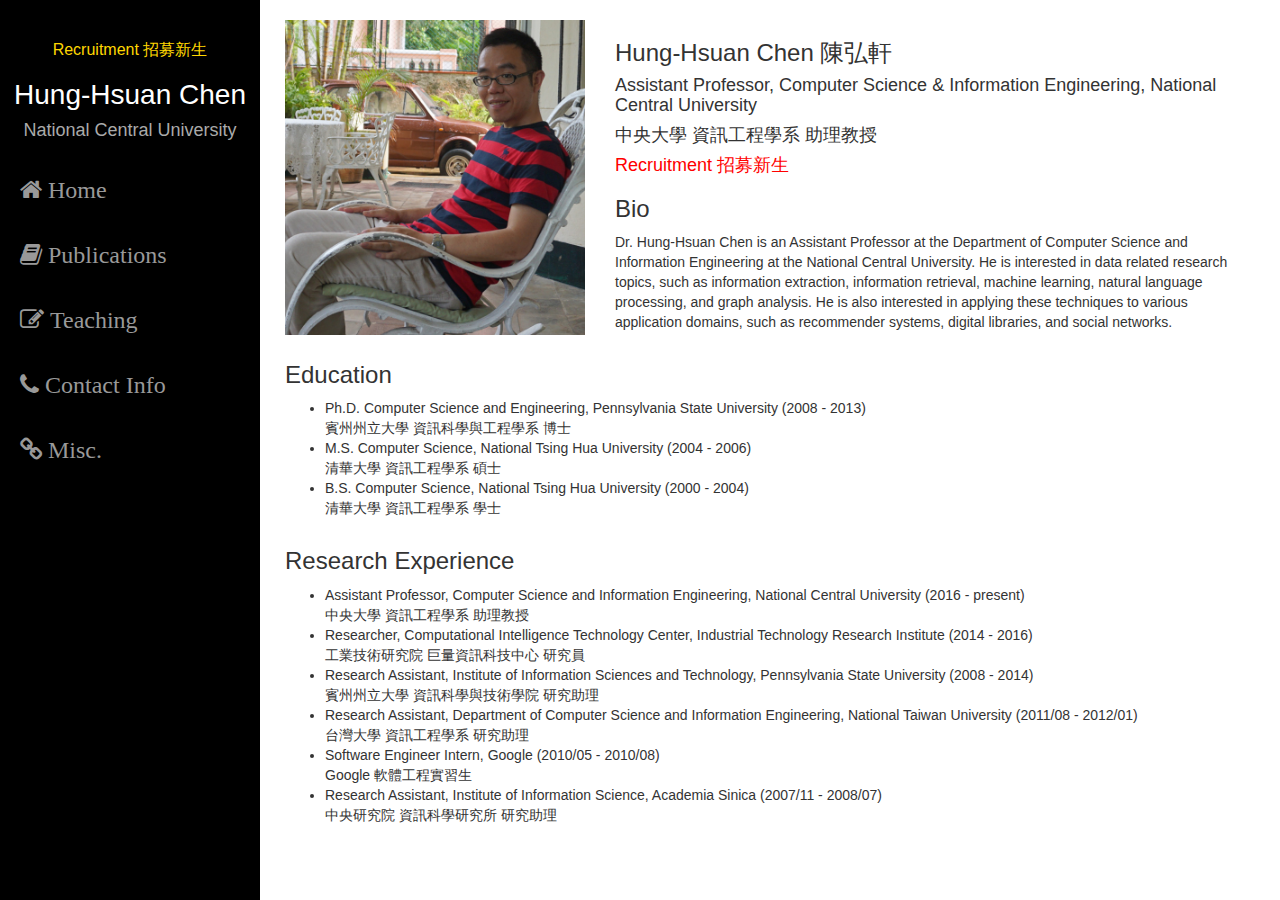
==== index.html @ 68f574a7 "Add html files" ====
<!DOCTYPE html><html lang="en"><head><title>Hung-Hsuan Chen - National Central University</title><meta http-equiv="Content-Type" content="text/html; charset=UTF-8"><meta name="viewport" content="width=device-width, initial-scale=1, maximum-scale=1"><meta name="keywords" content="machine learning, data mining, data analysis, big data, search engines, digital libraries, information retrieval, information extraction"><meta name="description" content="陳弘軒 Hung-Hsuan Chen's academic personal page"><link rel="stylesheet" href="css/bootstrap.min.css"><link rel="stylesheet" href="css/jquery.css"><link rel="stylesheet" href="css/font-awesome-4.6.3/css/font-awesome.min.css"><!-- Custom CSS --><link rel="stylesheet" href="css/simple-sidebar.css"><link rel="stylesheet" href="css/customize.css"><!-- WARNING: Respond.js doesn't work if you view the page via file:// -->
<!--[if lt IE 9]><script src="https://oss.maxcdn.com/libs/html5shiv/3.7.0/html5shiv.js"></script><script src="https://oss.maxcdn.com/libs/respond.js/1.4.2/respond.min.js"></script><![endif]--></head><body><div id="wrapper"><div id="sidebar-wrapper"><div id="profile"><div class="title"><h4> <a href="recruitment.html" style="font-size: 16px; font-weight: 300; color: #FFD700; margin: 0px 0 10px 0; text-align: left">Recruitment 招募新生</a></h4><h2>Hung-Hsuan Chen</h2><h3>National Central University</h3></div></div><div class="sidebar-nav"><li class="sidebar-brand"><a class="fa fa-home fa-lg" href="index.html" aria-hidden="true"> Home</a></li><li class="sidebar-brand"><a class="fa fa-book fa-lg" href="publications.html" aria-hidden="true"> Publications</a></li><li class="sidebar-brand"><a class="fa fa-pencil-square-o fa-lg" href="teaching.html" aria-hidden="true"> Teaching</a></li><li class="sidebar-brand"><a class="fa fa-phone fa-lg" href="contact.html" aria-hidden="true"> Contact Info</a></li><li class="sidebar-brand"><a class="fa fa-chain fa-lg" href="misc.html" aria-hidden="true"> Misc.</a></li></div></div><div id="page-content-wrapper"><div class="container-fluid"><div class="row"><div class="col-lg-4"><img class="img-responsive" src="img/about-profile-pic.JPG"></div><div class="col-lg-8"><h3>Hung-Hsuan Chen 陳弘軒</h3><h4>Assistant Professor, Computer Science & Information Engineering, National Central University</h4><h4>中央大學 資訊工程學系 助理教授</h4><h4> <a href="recruitment.html" style="color:red">Recruitment 招募新生</a></h4><h3>Bio</h3><p>Dr. Hung-Hsuan Chen is an Assistant Professor at the Department of Computer Science and Information Engineering at the National Central University.  He is interested in data related research topics, such as information extraction, information retrieval, machine learning, natural language processing, and graph analysis. He is also interested in applying these techniques to various application domains, such as recommender systems, digital libraries, and social networks.</p></div></div><div class="row"><div class="col-lg-12"><h3>Education</h3><ul><li>Ph.D. Computer Science and Engineering, Pennsylvania State University (2008 - 2013) <br /> 賓州州立大學 資訊科學與工程學系 博士</li><li>M.S. Computer Science, National Tsing Hua University (2004 - 2006) <br /> 清華大學 資訊工程學系 碩士</li><li>B.S. Computer Science, National Tsing Hua University (2000 - 2004) <br /> 清華大學 資訊工程學系 學士</li></ul></div></div><div class="row"><div class="col-lg-12"><h3>Research Experience</h3><ul><li>Assistant Professor, Computer Science and Information Engineering, National Central University (2016 - present) <br /> 中央大學 資訊工程學系 助理教授</li><li>Researcher, Computational Intelligence Technology Center, Industrial Technology Research Institute (2014 - 2016) <br /> 工業技術研究院 巨量資訊科技中心 研究員</li><li>Research Assistant, Institute of Information Sciences and Technology, Pennsylvania State University (2008 - 2014) <br /> 賓州州立大學 資訊科學與技術學院 研究助理</li><li>Research Assistant, Department of Computer Science and Information Engineering, National Taiwan University (2011/08 - 2012/01) <br /> 台灣大學 資訊工程學系 研究助理</li><li>Software Engineer Intern, Google (2010/05 - 2010/08) <br /> Google 軟體工程實習生</li><li>Research Assistant, Institute of Information Science, Academia Sinica (2007/11 - 2008/07) <br /> 中央研究院 資訊科學研究所 研究助理</li></ul><!--p Make sure to keep all page content within the <code>#page-content-wrapper</code>.-->
<!--a(href="#menu-toggle", class="btn btn-default" id="menu-toggle") Toggle Menu --></div></div></div></div></div></body><!-- jQuery --><script src="js/jquery.js"></script><!-- Bootstrap Core JavaScript --><script src="js/bootstrap.min.js"></script><!-- Menu Toggle Script --><script src="js/toggle.js"></script></html>
---- css/simple-sidebar.css ----
/*!
 * Start Bootstrap - Simple Sidebar (http://startbootstrap.com/)
 * Copyright 2013-2016 Start Bootstrap
 * Licensed under MIT (https://github.com/BlackrockDigital/startbootstrap/blob/gh-pages/LICENSE)
 */

 body {
    overflow-x: hidden;
 }

/* Toggle Styles */

#wrapper {
    padding-left: 0;
    -webkit-transition: all 0.5s ease;
    -moz-transition: all 0.5s ease;
    -o-transition: all 0.5s ease;
    transition: all 0.5s ease;
}

#wrapper.toggled {
    padding-left: 250px;
}

#sidebar-wrapper {
    z-index: 1000;
    position: fixed;
    left: 250px;
    width: 0;
    height: 100%;
    margin-left: -250px;
    overflow-y: auto;
    background: #000;
    -webkit-transition: all 0.5s ease;
    -moz-transition: all 0.5s ease;
    -o-transition: all 0.5s ease;
    transition: all 0.5s ease;
}

#wrapper.toggled #sidebar-wrapper {
    width: 250px;
}

#page-content-wrapper {
    width: 100%;
    position: absolute;
    padding: 15px;
}

#wrapper.toggled #page-content-wrapper {
    position: absolute;
    margin-right: -250px;
}

/* Sidebar Styles */

.sidebar-nav {
    position: absolute;
    top: 100;
    width: 250px;
    margin: 0;
    padding: 0;
    list-style: none;
}

.sidebar-nav li {
    text-indent: 20px;
    line-height: 40px;
}

.sidebar-nav li a {
    display: block;
    text-decoration: none;
    color: #999999;
}

.sidebar-nav li a:hover {
    text-decoration: none;
    color: #fff;
    background: rgba(255,255,255,0.2);
}

.sidebar-nav li a:active,
.sidebar-nav li a:focus {
    text-decoration: none;
}

.sidebar-nav > .sidebar-brand {
    height: 65px;
    font-size: 18px;
    line-height: 60px;
}

.sidebar-nav > .sidebar-brand a {
    color: #999999;
}

.sidebar-nav > .sidebar-brand a:hover {
    color: #fff;
    background: none;
}

@media(min-width:768px) {
    #wrapper {
        padding-left: 250px;
    }

    #wrapper.toggled {
        padding-left: 0;
    }

    #sidebar-wrapper {
        width: 260px;
    }

    #wrapper.toggled #sidebar-wrapper {
        width: 0;
    }

    #page-content-wrapper {
        padding: 20px;
        position: relative;
    }

    #wrapper.toggled #page-content-wrapper {
        position: relative;
        margin-right: 0;
    }
}

/* Profile Style */
#profile {
	text-align: center;
	padding: 30px 10px;
	position: relative;
}

#profile .portrate {
	background-image: url(../img/jennifer-doe.jpg);
	width: 125px;
	margin: 0 auto;
	height: 125px;
	border-radius: 50%;

	-webkit-background-size: cover;
	-moz-background-size: cover;
	background-size: cover;
}

#profile .title h2 {
	font-size: 28px;
	font-weight: 300;
	color: #fff;
	margin: 20px 0 10px 0;
}

#profile .title h3 {
	font-size: 18px;
	font-weight: 300;
	color: #aaa;
	margin: 0px 0 10px 0;
}
---- css/customize.css ----
#profile {
	text-align: center;
	padding: 30px 10px;
	position: relative;
}

#profile .portrate {
	background-image: url(../img/jennifer-doe.jpg);
	width: 125px;
	margin: 0 auto;
	height: 125px;
	border-radius: 50%;

	-webkit-background-size: cover;
	-moz-background-size: cover;
	background-size: cover;
}

#profile .title h2 {
	font-size: 28px;
	font-weight: 300;
	color: #fff;
	margin: 20px 0 10px 0;
}

#profile .title h3 {
	font-size: 18px;
	font-weight: 300;
	color: #aaa;
	margin: 0px 0 10px 0;
}
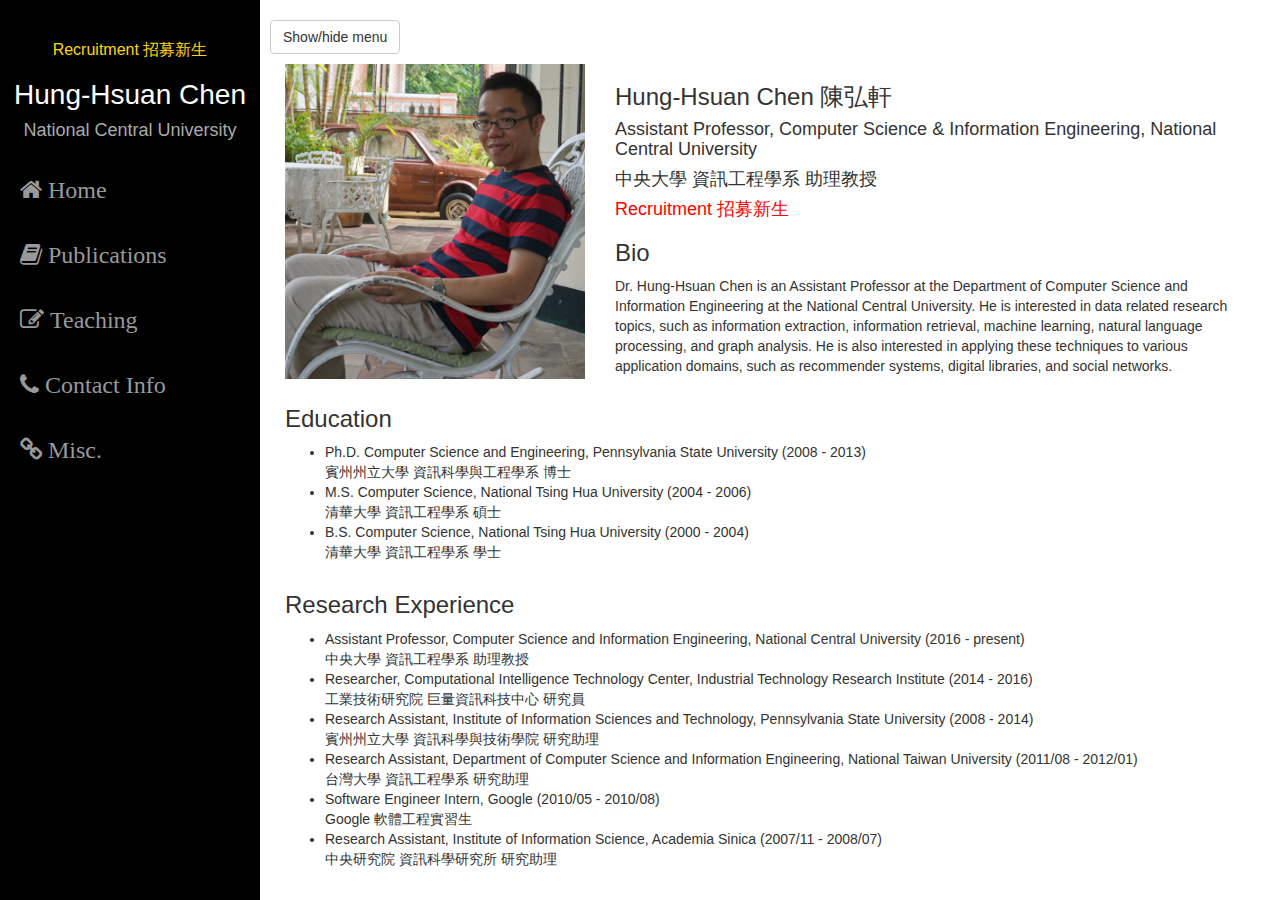
==== commit 7b0576c1: "Correct toggle function" ====
--- a/index.html
+++ b/index.html
@@ -1,3 +1,3 @@
 <!DOCTYPE html><html lang="en"><head><title>Hung-Hsuan Chen - National Central University</title><meta http-equiv="Content-Type" content="text/html; charset=UTF-8"><meta name="viewport" content="width=device-width, initial-scale=1, maximum-scale=1"><meta name="keywords" content="machine learning, data mining, data analysis, big data, search engines, digital libraries, information retrieval, information extraction"><meta name="description" content="陳弘軒 Hung-Hsuan Chen's academic personal page"><link rel="stylesheet" href="css/bootstrap.min.css"><link rel="stylesheet" href="css/jquery.css"><link rel="stylesheet" href="css/font-awesome-4.6.3/css/font-awesome.min.css"><!-- Custom CSS --><link rel="stylesheet" href="css/simple-sidebar.css"><link rel="stylesheet" href="css/customize.css"><!-- WARNING: Respond.js doesn't work if you view the page via file:// -->
-<!--[if lt IE 9]><script src="https://oss.maxcdn.com/libs/html5shiv/3.7.0/html5shiv.js"></script><script src="https://oss.maxcdn.com/libs/respond.js/1.4.2/respond.min.js"></script><![endif]--></head><body><div id="wrapper"><div id="sidebar-wrapper"><div id="profile"><div class="title"><h4> <a href="recruitment.html" style="font-size: 16px; font-weight: 300; color: #FFD700; margin: 0px 0 10px 0; text-align: left">Recruitment 招募新生</a></h4><h2>Hung-Hsuan Chen</h2><h3>National Central University</h3></div></div><div class="sidebar-nav"><li class="sidebar-brand"><a class="fa fa-home fa-lg" href="index.html" aria-hidden="true"> Home</a></li><li class="sidebar-brand"><a class="fa fa-book fa-lg" href="publications.html" aria-hidden="true"> Publications</a></li><li class="sidebar-brand"><a class="fa fa-pencil-square-o fa-lg" href="teaching.html" aria-hidden="true"> Teaching</a></li><li class="sidebar-brand"><a class="fa fa-phone fa-lg" href="contact.html" aria-hidden="true"> Contact Info</a></li><li class="sidebar-brand"><a class="fa fa-chain fa-lg" href="misc.html" aria-hidden="true"> Misc.</a></li></div></div><div id="page-content-wrapper"><div class="container-fluid"><div class="row"><div class="col-lg-4"><img class="img-responsive" src="img/about-profile-pic.JPG"></div><div class="col-lg-8"><h3>Hung-Hsuan Chen 陳弘軒</h3><h4>Assistant Professor, Computer Science & Information Engineering, National Central University</h4><h4>中央大學 資訊工程學系 助理教授</h4><h4> <a href="recruitment.html" style="color:red">Recruitment 招募新生</a></h4><h3>Bio</h3><p>Dr. Hung-Hsuan Chen is an Assistant Professor at the Department of Computer Science and Information Engineering at the National Central University.  He is interested in data related research topics, such as information extraction, information retrieval, machine learning, natural language processing, and graph analysis. He is also interested in applying these techniques to various application domains, such as recommender systems, digital libraries, and social networks.</p></div></div><div class="row"><div class="col-lg-12"><h3>Education</h3><ul><li>Ph.D. Computer Science and Engineering, Pennsylvania State University (2008 - 2013) <br /> 賓州州立大學 資訊科學與工程學系 博士</li><li>M.S. Computer Science, National Tsing Hua University (2004 - 2006) <br /> 清華大學 資訊工程學系 碩士</li><li>B.S. Computer Science, National Tsing Hua University (2000 - 2004) <br /> 清華大學 資訊工程學系 學士</li></ul></div></div><div class="row"><div class="col-lg-12"><h3>Research Experience</h3><ul><li>Assistant Professor, Computer Science and Information Engineering, National Central University (2016 - present) <br /> 中央大學 資訊工程學系 助理教授</li><li>Researcher, Computational Intelligence Technology Center, Industrial Technology Research Institute (2014 - 2016) <br /> 工業技術研究院 巨量資訊科技中心 研究員</li><li>Research Assistant, Institute of Information Sciences and Technology, Pennsylvania State University (2008 - 2014) <br /> 賓州州立大學 資訊科學與技術學院 研究助理</li><li>Research Assistant, Department of Computer Science and Information Engineering, National Taiwan University (2011/08 - 2012/01) <br /> 台灣大學 資訊工程學系 研究助理</li><li>Software Engineer Intern, Google (2010/05 - 2010/08) <br /> Google 軟體工程實習生</li><li>Research Assistant, Institute of Information Science, Academia Sinica (2007/11 - 2008/07) <br /> 中央研究院 資訊科學研究所 研究助理</li></ul><!--p Make sure to keep all page content within the <code>#page-content-wrapper</code>.-->
+<!--[if lt IE 9]><script src="https://oss.maxcdn.com/libs/html5shiv/3.7.0/html5shiv.js"></script><script src="https://oss.maxcdn.com/libs/respond.js/1.4.2/respond.min.js"></script><![endif]--></head><body><div id="wrapper"><div id="sidebar-wrapper"><div id="profile"><div class="title"><h4> <a href="recruitment.html" style="font-size: 16px; font-weight: 300; color: #FFD700; margin: 0px 0 10px 0; text-align: left">Recruitment 招募新生</a></h4><h2>Hung-Hsuan Chen</h2><h3>National Central University</h3></div></div><div class="sidebar-nav"><li class="sidebar-brand"><a class="fa fa-home fa-lg" href="index.html" aria-hidden="true"> Home</a></li><li class="sidebar-brand"><a class="fa fa-book fa-lg" href="publications.html" aria-hidden="true"> Publications</a></li><li class="sidebar-brand"><a class="fa fa-pencil-square-o fa-lg" href="teaching.html" aria-hidden="true"> Teaching</a></li><li class="sidebar-brand"><a class="fa fa-phone fa-lg" href="contact.html" aria-hidden="true"> Contact Info</a></li><li class="sidebar-brand"><a class="fa fa-chain fa-lg" href="misc.html" aria-hidden="true"> Misc.</a></li></div></div><div id="page-content-wrapper"><p><a class="btn btn-default" href="#menu-toggle" id="menu-toggle">Show/hide menu</a></p><div class="container-fluid"><div class="row"><div class="col-lg-4"><img class="img-responsive" src="img/about-profile-pic.JPG"></div><div class="col-lg-8"><h3>Hung-Hsuan Chen 陳弘軒</h3><h4>Assistant Professor, Computer Science & Information Engineering, National Central University</h4><h4>中央大學 資訊工程學系 助理教授</h4><h4> <a href="recruitment.html" style="color:red">Recruitment 招募新生</a></h4><h3>Bio</h3><p>Dr. Hung-Hsuan Chen is an Assistant Professor at the Department of Computer Science and Information Engineering at the National Central University.  He is interested in data related research topics, such as information extraction, information retrieval, machine learning, natural language processing, and graph analysis. He is also interested in applying these techniques to various application domains, such as recommender systems, digital libraries, and social networks.</p></div></div><div class="row"><div class="col-lg-12"><h3>Education</h3><ul><li>Ph.D. Computer Science and Engineering, Pennsylvania State University (2008 - 2013) <br /> 賓州州立大學 資訊科學與工程學系 博士</li><li>M.S. Computer Science, National Tsing Hua University (2004 - 2006) <br /> 清華大學 資訊工程學系 碩士</li><li>B.S. Computer Science, National Tsing Hua University (2000 - 2004) <br /> 清華大學 資訊工程學系 學士</li></ul></div></div><div class="row"><div class="col-lg-12"><h3>Research Experience</h3><ul><li>Assistant Professor, Computer Science and Information Engineering, National Central University (2016 - present) <br /> 中央大學 資訊工程學系 助理教授</li><li>Researcher, Computational Intelligence Technology Center, Industrial Technology Research Institute (2014 - 2016) <br /> 工業技術研究院 巨量資訊科技中心 研究員</li><li>Research Assistant, Institute of Information Sciences and Technology, Pennsylvania State University (2008 - 2014) <br /> 賓州州立大學 資訊科學與技術學院 研究助理</li><li>Research Assistant, Department of Computer Science and Information Engineering, National Taiwan University (2011/08 - 2012/01) <br /> 台灣大學 資訊工程學系 研究助理</li><li>Software Engineer Intern, Google (2010/05 - 2010/08) <br /> Google 軟體工程實習生</li><li>Research Assistant, Institute of Information Science, Academia Sinica (2007/11 - 2008/07) <br /> 中央研究院 資訊科學研究所 研究助理</li></ul><!--p Make sure to keep all page content within the <code>#page-content-wrapper</code>.-->
 <!--a(href="#menu-toggle", class="btn btn-default" id="menu-toggle") Toggle Menu --></div></div></div></div></div></body><!-- jQuery --><script src="js/jquery.js"></script><!-- Bootstrap Core JavaScript --><script src="js/bootstrap.min.js"></script><!-- Menu Toggle Script --><script src="js/toggle.js"></script></html>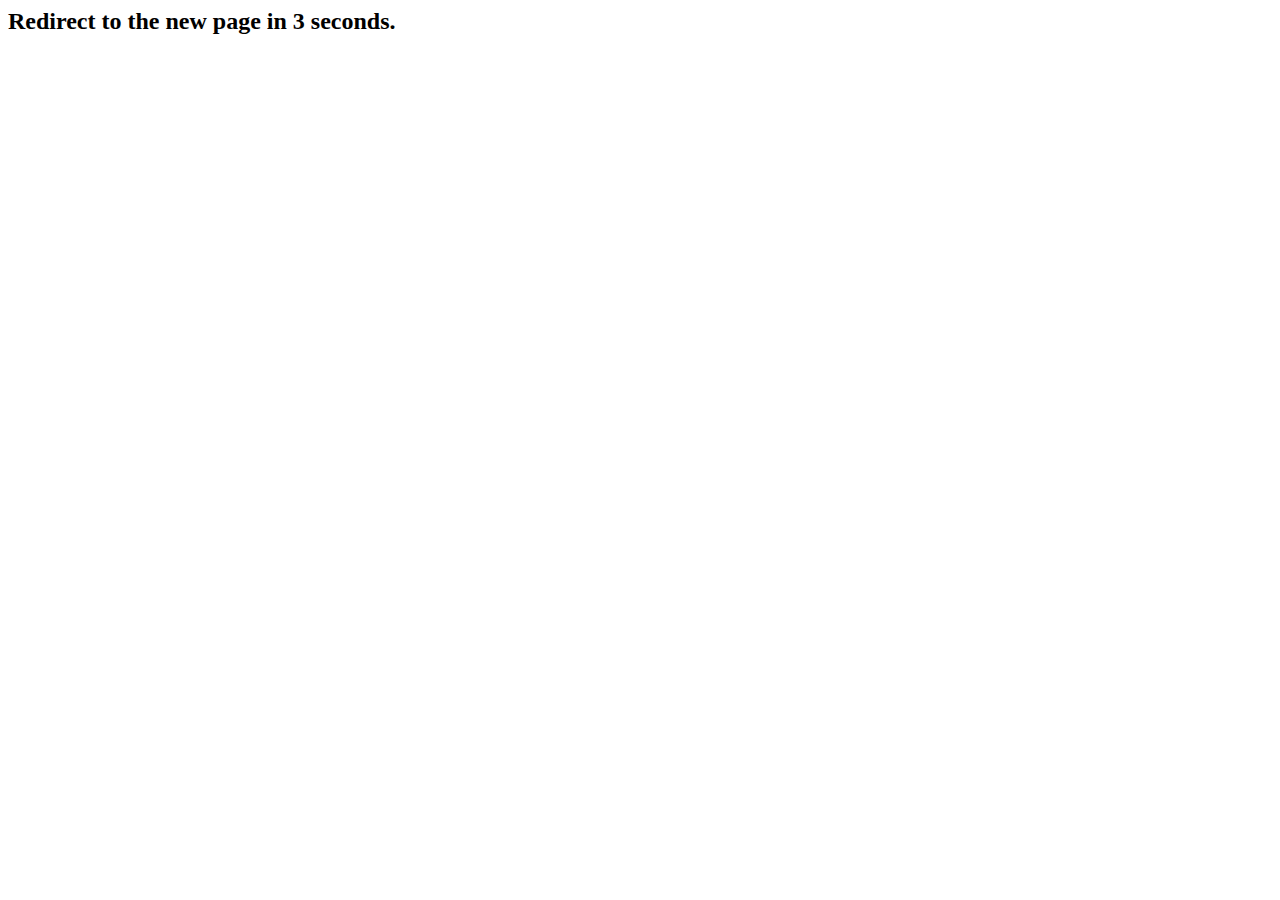
==== commit 5bf1461a: "Redirect to NCU's personal webpage" ====
--- a/index.html
+++ b/index.html
@@ -1,3 +1,17 @@
-<!DOCTYPE html><html lang="en"><head><title>Hung-Hsuan Chen - National Central University</title><meta http-equiv="Content-Type" content="text/html; charset=UTF-8"><meta name="viewport" content="width=device-width, initial-scale=1, maximum-scale=1"><meta name="keywords" content="machine learning, data mining, data analysis, big data, search engines, digital libraries, information retrieval, information extraction"><meta name="description" content="陳弘軒 Hung-Hsuan Chen's academic personal page"><link rel="stylesheet" href="css/bootstrap.min.css"><link rel="stylesheet" href="css/jquery.css"><link rel="stylesheet" href="css/font-awesome-4.6.3/css/font-awesome.min.css"><!-- Custom CSS --><link rel="stylesheet" href="css/simple-sidebar.css"><link rel="stylesheet" href="css/customize.css"><!-- WARNING: Respond.js doesn't work if you view the page via file:// -->
-<!--[if lt IE 9]><script src="https://oss.maxcdn.com/libs/html5shiv/3.7.0/html5shiv.js"></script><script src="https://oss.maxcdn.com/libs/respond.js/1.4.2/respond.min.js"></script><![endif]--></head><body><div id="wrapper"><div id="sidebar-wrapper"><div id="profile"><div class="title"><h4> <a href="recruitment.html" style="font-size: 16px; font-weight: 300; color: #FFD700; margin: 0px 0 10px 0; text-align: left">Recruitment 招募新生</a></h4><h2>Hung-Hsuan Chen</h2><h3>National Central University</h3></div></div><div class="sidebar-nav"><li class="sidebar-brand"><a class="fa fa-home fa-lg" href="index.html" aria-hidden="true"> Home</a></li><li class="sidebar-brand"><a class="fa fa-book fa-lg" href="publications.html" aria-hidden="true"> Publications</a></li><li class="sidebar-brand"><a class="fa fa-pencil-square-o fa-lg" href="teaching.html" aria-hidden="true"> Teaching</a></li><li class="sidebar-brand"><a class="fa fa-phone fa-lg" href="contact.html" aria-hidden="true"> Contact Info</a></li><li class="sidebar-brand"><a class="fa fa-chain fa-lg" href="misc.html" aria-hidden="true"> Misc.</a></li></div></div><div id="page-content-wrapper"><p><a class="btn btn-default" href="#menu-toggle" id="menu-toggle">Show/hide menu</a></p><div class="container-fluid"><div class="row"><div class="col-lg-4"><img class="img-responsive" src="img/about-profile-pic.JPG"></div><div class="col-lg-8"><h3>Hung-Hsuan Chen 陳弘軒</h3><h4>Assistant Professor, Computer Science & Information Engineering, National Central University</h4><h4>中央大學 資訊工程學系 助理教授</h4><h4> <a href="recruitment.html" style="color:red">Recruitment 招募新生</a></h4><h3>Bio</h3><p>Dr. Hung-Hsuan Chen is an Assistant Professor at the Department of Computer Science and Information Engineering at the National Central University.  He is interested in data related research topics, such as information extraction, information retrieval, machine learning, natural language processing, and graph analysis. He is also interested in applying these techniques to various application domains, such as recommender systems, digital libraries, and social networks.</p></div></div><div class="row"><div class="col-lg-12"><h3>Education</h3><ul><li>Ph.D. Computer Science and Engineering, Pennsylvania State University (2008 - 2013) <br /> 賓州州立大學 資訊科學與工程學系 博士</li><li>M.S. Computer Science, National Tsing Hua University (2004 - 2006) <br /> 清華大學 資訊工程學系 碩士</li><li>B.S. Computer Science, National Tsing Hua University (2000 - 2004) <br /> 清華大學 資訊工程學系 學士</li></ul></div></div><div class="row"><div class="col-lg-12"><h3>Research Experience</h3><ul><li>Assistant Professor, Computer Science and Information Engineering, National Central University (2016 - present) <br /> 中央大學 資訊工程學系 助理教授</li><li>Researcher, Computational Intelligence Technology Center, Industrial Technology Research Institute (2014 - 2016) <br /> 工業技術研究院 巨量資訊科技中心 研究員</li><li>Research Assistant, Institute of Information Sciences and Technology, Pennsylvania State University (2008 - 2014) <br /> 賓州州立大學 資訊科學與技術學院 研究助理</li><li>Research Assistant, Department of Computer Science and Information Engineering, National Taiwan University (2011/08 - 2012/01) <br /> 台灣大學 資訊工程學系 研究助理</li><li>Software Engineer Intern, Google (2010/05 - 2010/08) <br /> Google 軟體工程實習生</li><li>Research Assistant, Institute of Information Science, Academia Sinica (2007/11 - 2008/07) <br /> 中央研究院 資訊科學研究所 研究助理</li></ul><!--p Make sure to keep all page content within the <code>#page-content-wrapper</code>.-->
-<!--a(href="#menu-toggle", class="btn btn-default" id="menu-toggle") Toggle Menu --></div></div></div></div></div></body><!-- jQuery --><script src="js/jquery.js"></script><!-- Bootstrap Core JavaScript --><script src="js/bootstrap.min.js"></script><!-- Menu Toggle Script --><script src="js/toggle.js"></script></html>+<html>
+<body>
+    <h2><div id="counter">Redirect to the new page in 3 seconds.</div></h2>
+    <script>
+        var count = 3;
+        setInterval(function() {
+            var div = document.querySelector("#counter");
+            count = count - 1;
+            div.textContent = "Redirect to the new page in " + count + " seconds.";
+            if (count <= 1) {
+                location.href="http://www.ncu.edu.tw/~hhchen/";
+            }
+        }, 1000);
+    </script>
+</body>
+</html>
+
